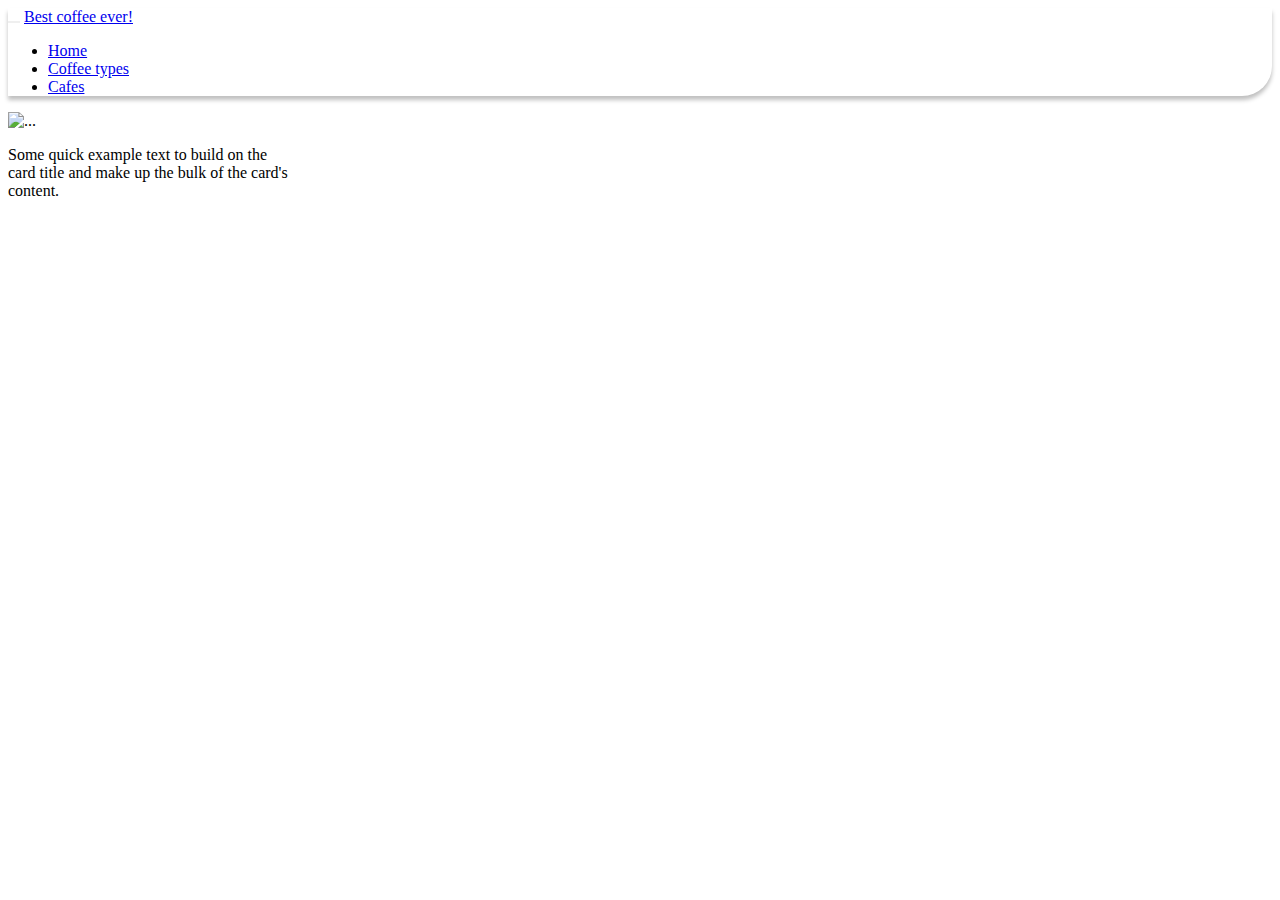
==== CoffeeTypes.html @ e2f6da24 "Coffee types page base" ====
<!doctype html>
<html lang="en">

<head>
    <!-- Required meta tags -->
    <meta charset="utf-8">
    <meta name="viewport" content="width=device-width, initial-scale=1, shrink-to-fit=no">

    <!-- Bootstrap CSS -->
    <link rel="stylesheet" href="https://cdn.jsdelivr.net/npm/bootstrap@4.5.3/dist/css/bootstrap.min.css"
        integrity="sha384-TX8t27EcRE3e/ihU7zmQxVncDAy5uIKz4rEkgIXeMed4M0jlfIDPvg6uqKI2xXr2" crossorigin="anonymous">

    <link rel="stylesheet" href="./style.css">

    <title>Hello, world!</title>
</head>

<body>
    <nav class="navbar navbar-expand-lg navbar-light">
        <!-- <a class="navbar-brand" href="#">Navbar</a> -->
        <button class="navbar-toggler" type="button" data-toggle="collapse" data-target="#navbarSupportedContent"
            aria-controls="navbarSupportedContent" aria-expanded="false" aria-label="Toggle navigation">
            <span class="navbar-toggler-icon"></span>
        </button>

        <a class="navbar-brand" href="#">Best coffee ever!</a>

        <div class="collapse navbar-collapse" id="navbarSupportedContent">
            <ul class="navbar-nav mr-auto">
                <li class="nav-item">
                    <a class="nav-link" href="./index.html">Home</a>
                </li>
                <li class="nav-item active">
                    <a class="nav-link" href="./CoffeeTypes.html">Coffee types</a>
                </li>
                <li class="nav-item">
                    <a class="nav-link" href="#">Cafes</a>
                </li>
            </ul>
        </div>


    </nav>

    <main>
        <div class="card" style="width: 18rem;">
            <img src="..." class="card-img-top" alt="...">
            <div class="card-body">
              <p class="card-text">Some quick example text to build on the card title and make up the bulk of the card's content.</p>
            </div>
          </div>
          
    </main>

    <!-- Option 1: jQuery and Bootstrap Bundle (includes Popper) -->
    <script src="https://code.jquery.com/jquery-3.5.1.slim.min.js"
        integrity="sha384-DfXdz2htPH0lsSSs5nCTpuj/zy4C+OGpamoFVy38MVBnE+IbbVYUew+OrCXaRkfj"
        crossorigin="anonymous"></script>
    <script src="https://cdn.jsdelivr.net/npm/bootstrap@4.5.3/dist/js/bootstrap.bundle.min.js"
        integrity="sha384-ho+j7jyWK8fNQe+A12Hb8AhRq26LrZ/JpcUGGOn+Y7RsweNrtN/tE3MoK7ZeZDyx"
        crossorigin="anonymous"></script>

    <!-- Option 2: jQuery, Popper.js, and Bootstrap JS
    <script src="https://code.jquery.com/jquery-3.5.1.slim.min.js" integrity="sha384-DfXdz2htPH0lsSSs5nCTpuj/zy4C+OGpamoFVy38MVBnE+IbbVYUew+OrCXaRkfj" crossorigin="anonymous"></script>
    <script src="https://cdn.jsdelivr.net/npm/popper.js@1.16.1/dist/umd/popper.min.js" integrity="sha384-9/reFTGAW83EW2RDu2S0VKaIzap3H66lZH81PoYlFhbGU+6BZp6G7niu735Sk7lN" crossorigin="anonymous"></script>
    <script src="https://cdn.jsdelivr.net/npm/bootstrap@4.5.3/dist/js/bootstrap.min.js" integrity="sha384-w1Q4orYjBQndcko6MimVbzY0tgp4pWB4lZ7lr30WKz0vr/aWKhXdBNmNb5D92v7s" crossorigin="anonymous"></script>
    -->
</body>

</html>
---- style.css ----
nav {
  background: #ffffff;
  box-shadow: 0px 4px 4px rgba(0, 0, 0, 0.25);
  border-radius: 0px 0px 30px 0px;
}

.navbar-toggler {
    border: none;
}

.navbar-brand {
    margin: auto;
}
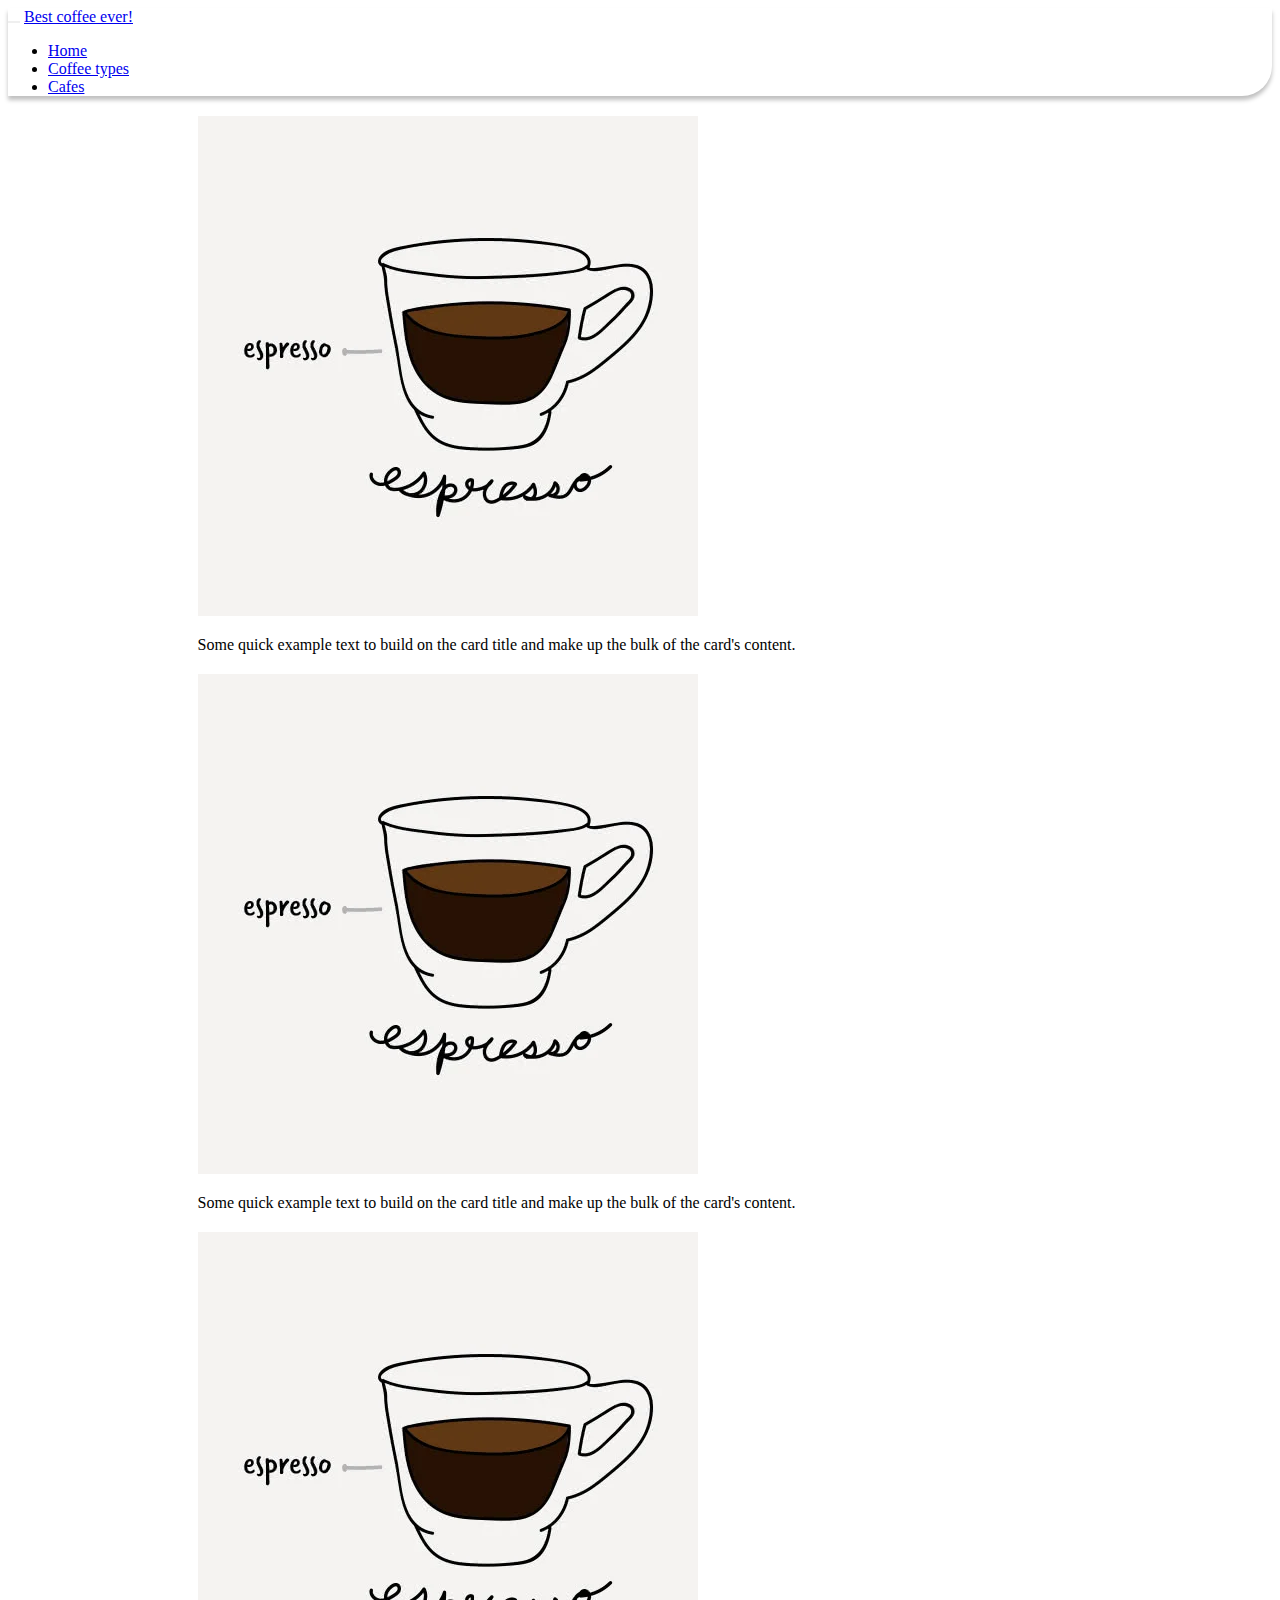
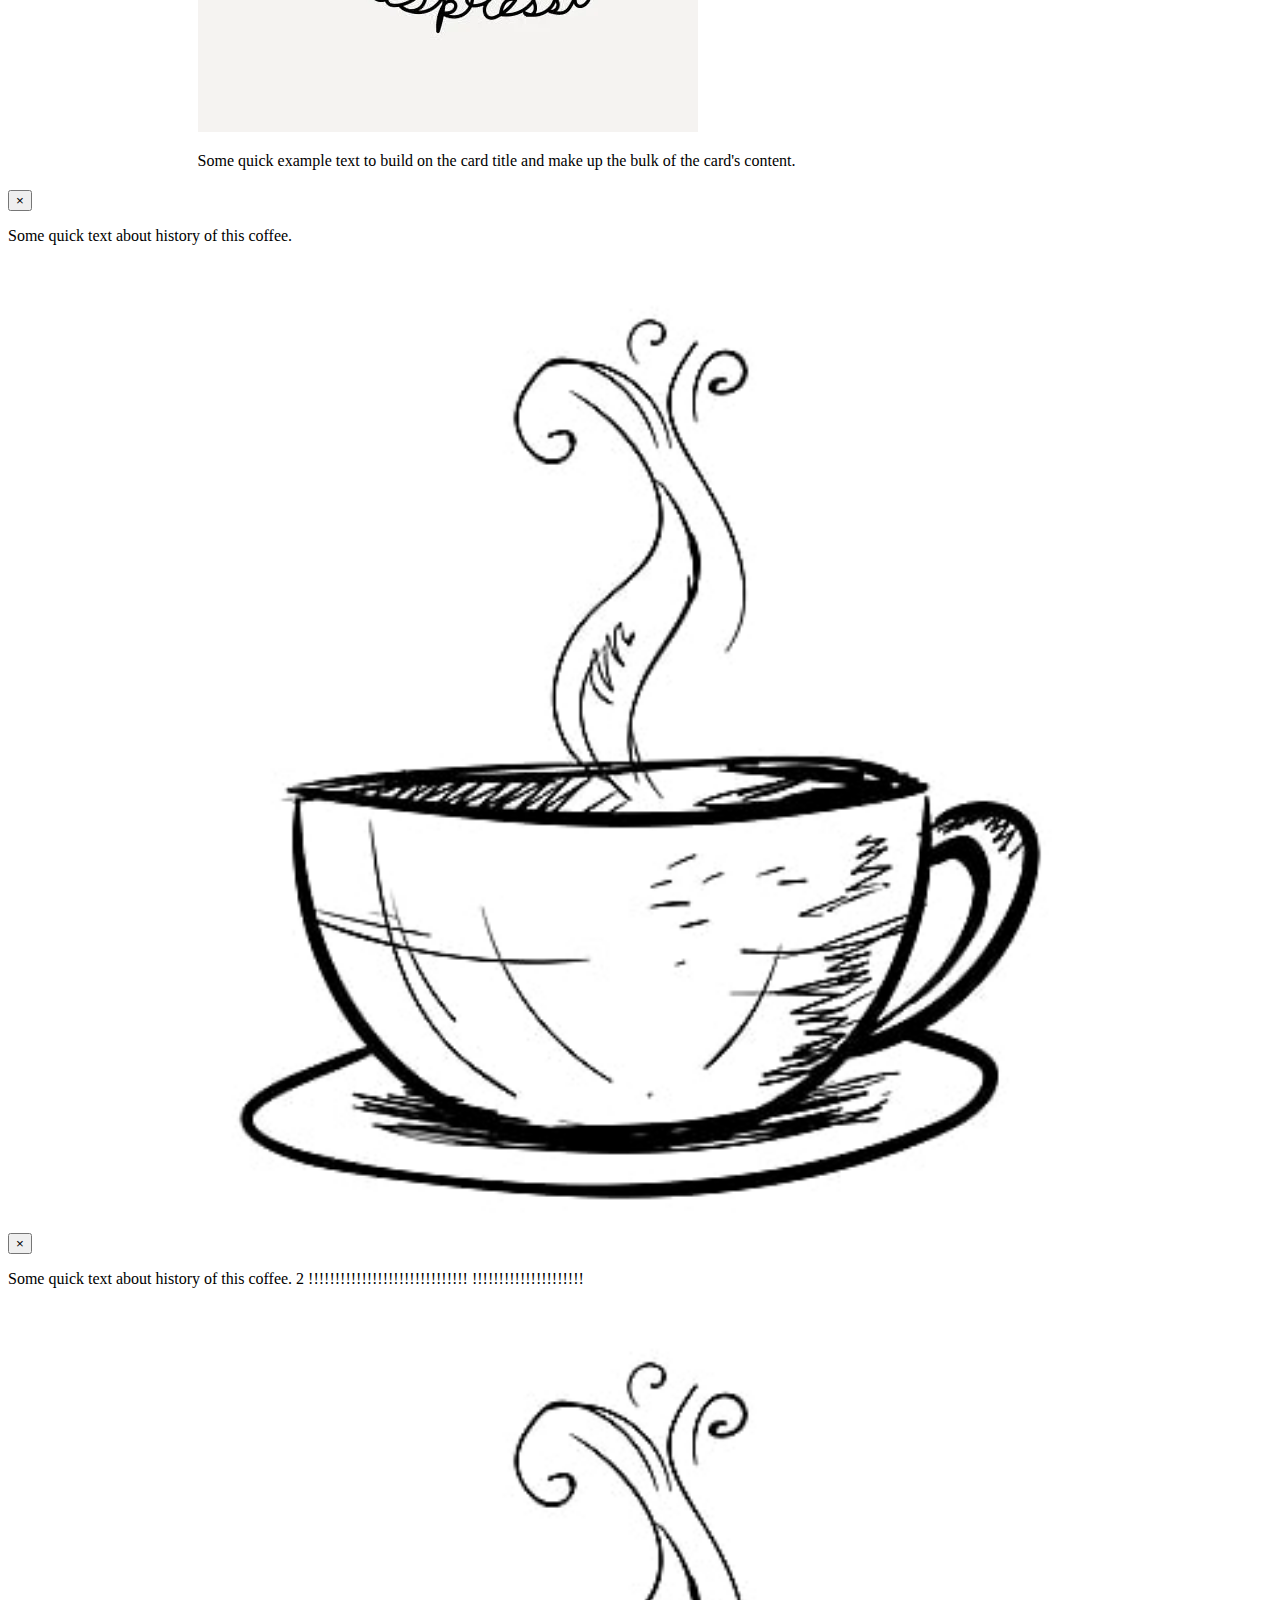
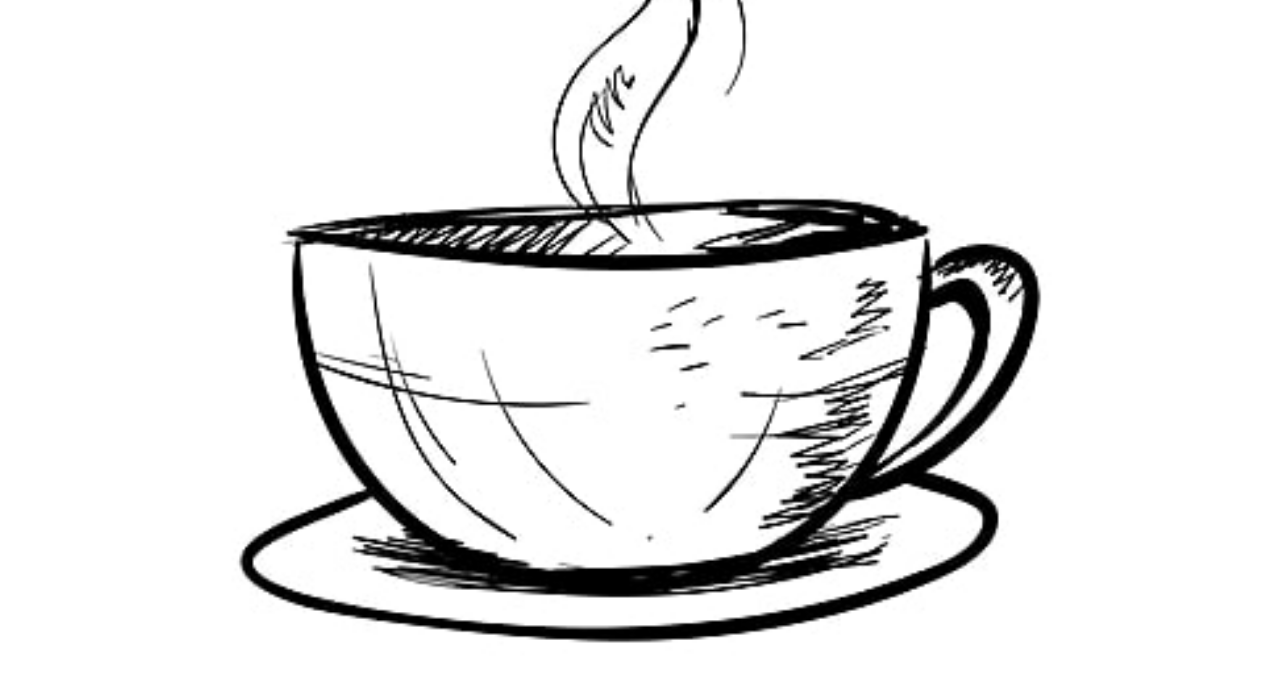
==== commit ad6abe7e: "Coffee cards and modal" ====
--- a/CoffeeTypes.html
+++ b/CoffeeTypes.html
@@ -16,7 +16,7 @@
 </head>
 
 <body>
-    <nav class="navbar navbar-expand-lg navbar-light">
+    <nav class="navbar navbar-light">
         <!-- <a class="navbar-brand" href="#">Navbar</a> -->
         <button class="navbar-toggler" type="button" data-toggle="collapse" data-target="#navbarSupportedContent"
             aria-controls="navbarSupportedContent" aria-expanded="false" aria-label="Toggle navigation">
@@ -43,14 +43,69 @@
     </nav>
 
     <main>
-        <div class="card" style="width: 18rem;">
-            <img src="..." class="card-img-top" alt="...">
+
+        <div class="card">
+            <a data-toggle="modal" data-target="#exampleModal">
+                <img src="./coffee1.jpg" class="card-img-top" alt="...">
+                <div class="card-body">
+                    <p class="card-text">Some quick example text to build on the card title and make up the bulk of the
+                        card's content.</p>
+                </div>
+            </a>
+        </div>
+
+        <div class="card">
+            <a data-toggle="modal" data-target="#descriptionModal2">
+                <img src="./coffee1.jpg" class="card-img-top" alt="...">
+                <div class="card-body">
+                    <p class="card-text">Some quick example text to build on the card title and make up the bulk of the
+                        card's content.</p>
+                </div>
+            </a>
+        </div>
+        <div class="card">
+            <img src="./coffee1.jpg" class="card-img-top" alt="...">
             <div class="card-body">
-              <p class="card-text">Some quick example text to build on the card title and make up the bulk of the card's content.</p>
+                <p class="card-text">Some quick example text to build on the card title and make up the bulk of the
+                    card's content.</p>
             </div>
-          </div>
-          
+        </div>
+
     </main>
+
+    <!-- Modal -->
+    <div class="modal fade" id="exampleModal" tabindex="-1" aria-labelledby="exampleModalLabel" aria-hidden="true">
+        <div class="modal-dialog modal-dialog-centered">
+            <div class="modal-content">
+                <div class="modal-body">
+                    <button type="button" class="close" data-dismiss="modal" aria-label="Close">
+                        <span aria-hidden="true">&times;</span>
+                    </button>
+                    <p class="description-text">
+                        Some quick text about history of this coffee.
+                    </p>
+                    <img src="./coffee_sketch.jpg" class="description-image" alt="...">
+                </div>
+            </div>
+        </div>
+    </div>
+
+    <div class="modal fade" id="descriptionModal2" tabindex="-1" aria-labelledby="exampleModalLabel" aria-hidden="true">
+        <div class="modal-dialog modal-dialog-centered">
+            <div class="modal-content">
+                <div class="modal-body">
+                    <button type="button" class="close" data-dismiss="modal" aria-label="Close">
+                        <span aria-hidden="true">&times;</span>
+                    </button>
+                    <p class="description-text">
+                        Some quick text about history of this coffee. 2 !!!!!!!!!!!!!!!!!!!!!!!!!!!!!!
+                        !!!!!!!!!!!!!!!!!!!!!
+                    </p>
+                    <img src="./coffee_sketch.jpg" class="description-image" alt="...">
+                </div>
+            </div>
+        </div>
+    </div>
 
     <!-- Option 1: jQuery and Bootstrap Bundle (includes Popper) -->
     <script src="https://code.jquery.com/jquery-3.5.1.slim.min.js"
--- a/style.css
+++ b/style.css
@@ -10,4 +10,25 @@
 
 .navbar-brand {
     margin: auto;
+}
+
+.card {
+    width: 70%;
+    margin: 20px auto;
+}
+
+.modal-content {
+    border: none;
+    background: #FFFFFF;
+    border-radius: 29px;
+}
+
+.description-image {
+    width: 75%;
+    margin: auto;
+    display: block;
+}
+
+.description-text {
+    margin-bottom: 40px;
 }